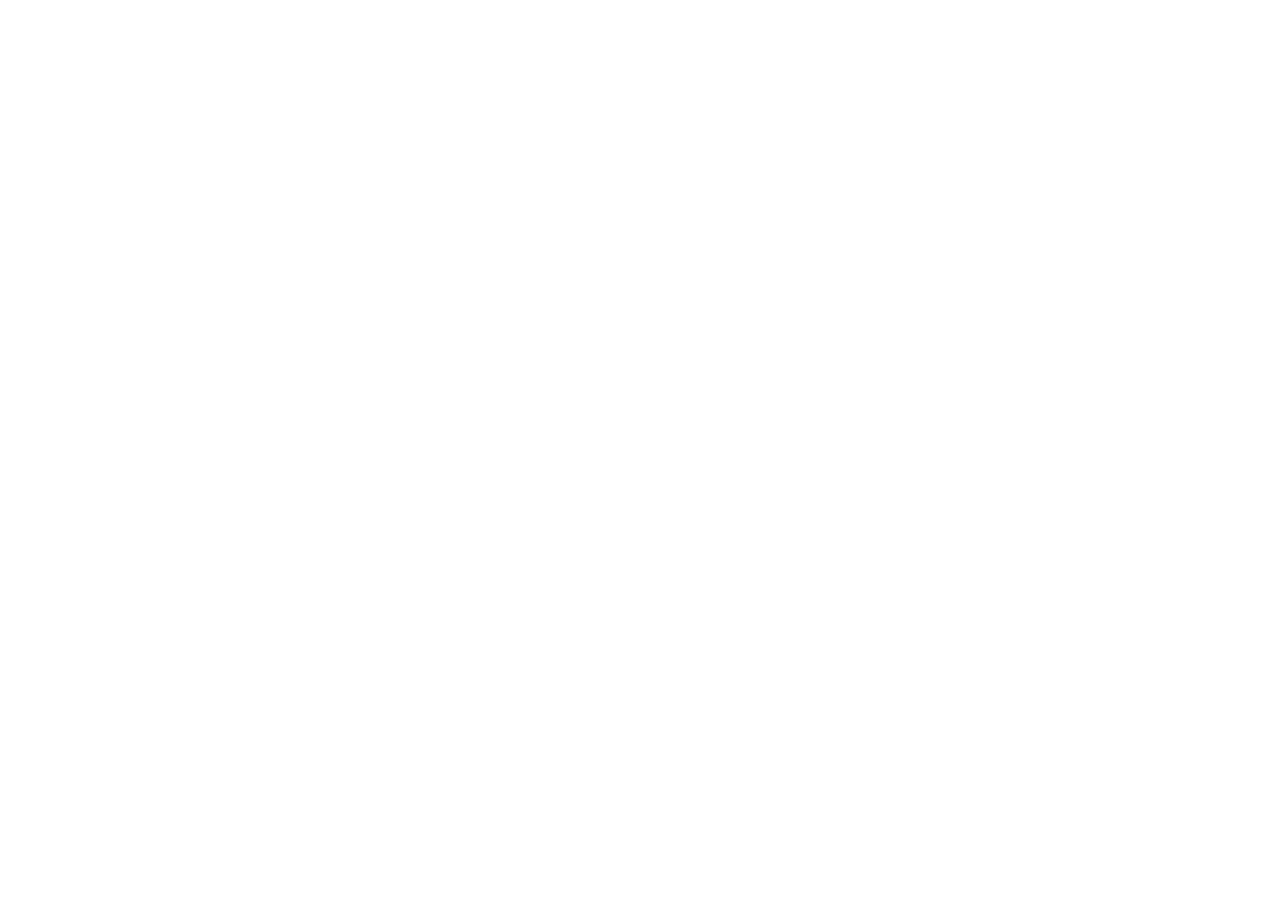
==== markup/index.html @ 00881127 "sourcing" ====
<!DOCTYPE HTML>
<html>
<head>
<meta charset="UTF-8">
<meta content="test">
<!-- This is a website for Aleks Degtyarev -->
<!-- core css -->
<link rel="stylesheet" type="text/css" href="style.css" />
<link rel="stylesheet" type="text/css" href="/css/bootstrap-responsive.css" />
<link rel="stylesheet" type="text/css" href="/css/bootstrap-theme.css" />
<link rel="stylesheet" type="text/css" href="/css/bootstrap.css" />
<link rel="stylesheet" type="text/css" href="/css/normalize.css" />
<link rel="stylesheet" type="text/css" href="/css/custom.css" />
<link rel="stylesheet" type="text/css" href="/css/media.css" /> 
<!-- google fonts -->
<link href='http://fonts.googleapis.com/css?family=Muli:300,400,300italic,400italic|Nunito:400,300,700' rel='stylesheet' type='text/css'>
<!-- font awesome for icons -->
<link rel="stylesheet" href="//maxcdn.bootstrapcdn.com/font-awesome/4.3.0/css/font-awesome.min.css">
<link rel="stylesheet" type="text/css" href="/css/font-awesome.css" />
<!-- make it responsive -->
<meta name="viewport" content="width=device-width,initial-scale=1.0">
<!-- hover action -->
<link rel="stylesheet" type="text/css" href="/css/hover.css" />	
<!-- form css -->
<link rel="stylesheet" type="text/css" href="/css/forms.css" />	
<!-- google analytics -->

</head>
<body>

	<header>

	</header>

<!-- main content -->

	<footer>		

	</footer>


    <script src="/js/bootstrap.js"></script>
    <script src="/js/bootstrap.min.js"></script>
    <script src="/js/npm.js"></script>	    
</body>
</html>
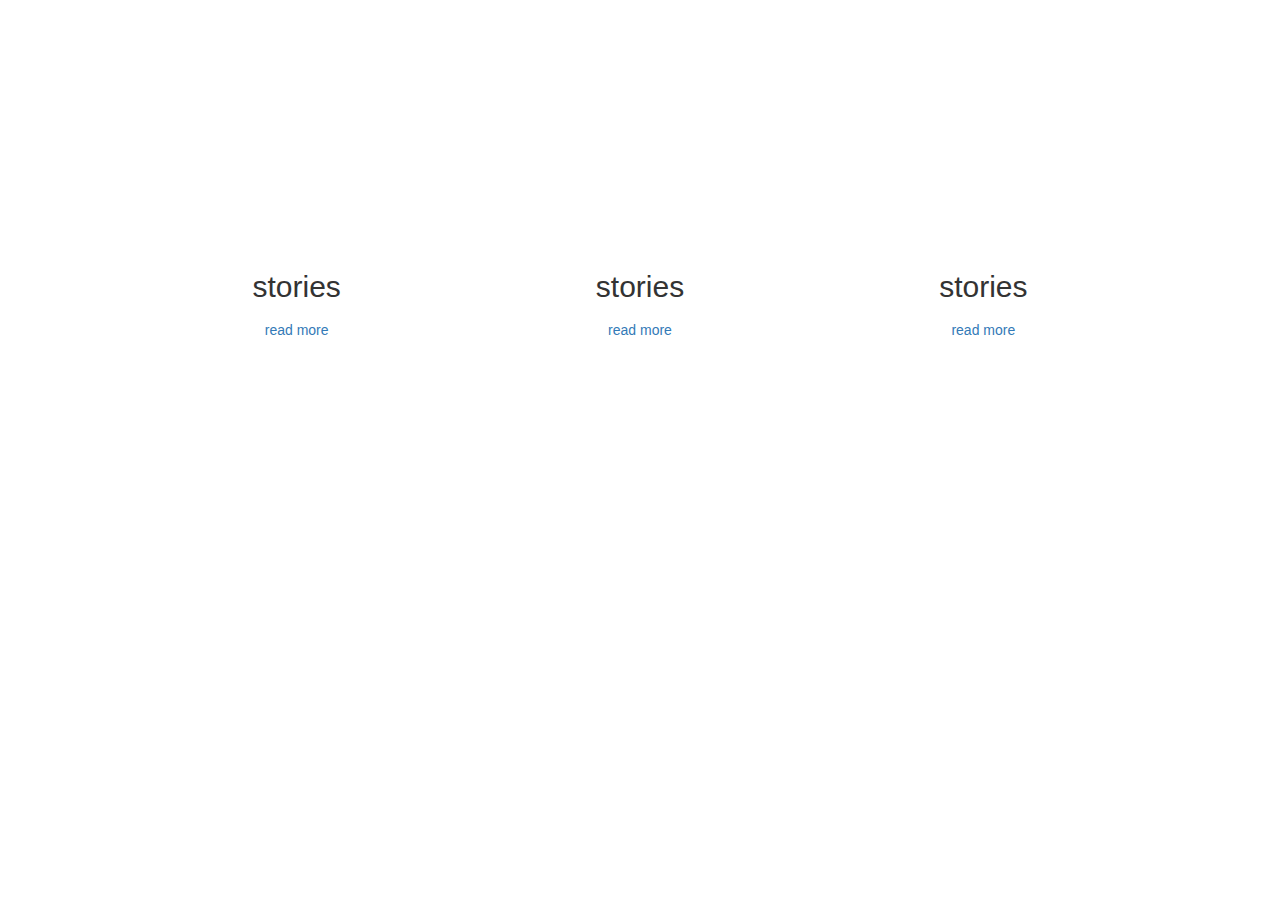
==== commit befef8cc: "sourcing, alignment, flow" ====
--- a/markup/index.html
+++ b/markup/index.html
@@ -6,39 +6,55 @@
 <!-- This is a website for Aleks Degtyarev -->
 <!-- core css -->
 <link rel="stylesheet" type="text/css" href="style.css" />
-<link rel="stylesheet" type="text/css" href="/css/bootstrap-responsive.css" />
-<link rel="stylesheet" type="text/css" href="/css/bootstrap-theme.css" />
-<link rel="stylesheet" type="text/css" href="/css/bootstrap.css" />
-<link rel="stylesheet" type="text/css" href="/css/normalize.css" />
-<link rel="stylesheet" type="text/css" href="/css/custom.css" />
-<link rel="stylesheet" type="text/css" href="/css/media.css" /> 
-<!-- google fonts -->
-<link href='http://fonts.googleapis.com/css?family=Muli:300,400,300italic,400italic|Nunito:400,300,700' rel='stylesheet' type='text/css'>
+<link rel="stylesheet" type="text/css" href="css/bootstrap-responsive.css" />
+<link rel="stylesheet" type="text/css" href="css/bootstrap-theme.css" />
+<link rel="stylesheet" type="text/css" href="css/bootstrap.css" />
+<link rel="stylesheet" type="text/css" href="css/normalize.css" />
+<link rel="stylesheet" type="text/css" href="css/custom.css" />
+<link rel="stylesheet" type="text/css" href="css/media.css" /> 
 <!-- font awesome for icons -->
 <link rel="stylesheet" href="//maxcdn.bootstrapcdn.com/font-awesome/4.3.0/css/font-awesome.min.css">
-<link rel="stylesheet" type="text/css" href="/css/font-awesome.css" />
+<link rel="stylesheet" type="text/css" href="css/font-awesome.css" />
 <!-- make it responsive -->
 <meta name="viewport" content="width=device-width,initial-scale=1.0">
 <!-- hover action -->
-<link rel="stylesheet" type="text/css" href="/css/hover.css" />	
+<link rel="stylesheet" type="text/css" href="css/hover.css" />	
 <!-- form css -->
-<link rel="stylesheet" type="text/css" href="/css/forms.css" />	
+<link rel="stylesheet" type="text/css" href="css/forms.css" />	
 <!-- google analytics -->
-
+<!-- google fonts -->
 </head>
 <body>
+<div class="wrapper">
 
 	<header>
 
 	</header>
 
 <!-- main content -->
+	<div class="main-content">
+		<div class="main-entries row"> <!-- start row -->
+			<div class="col-md-4"> <!-- start three column -->
+				<h2>stories</h2>
+				<a class="btn" href="#">read more</a>
+			</div>
+			<div class="col-md-4">
+				<h2>stories</h2>
+				<a class="btn" href="#">read more</a>			
+			</div>
+			<div class="col-md-4"> <!-- end three column -->
+				<h2>stories</h2>
+				<a class="btn" href="#">read more</a>			
+			</div>						
+		</div> <!-- end row -->
+	</div>
+<!-- end main content -->
 
 	<footer>		
 
 	</footer>
 
-
+</div>
     <script src="/js/bootstrap.js"></script>
     <script src="/js/bootstrap.min.js"></script>
     <script src="/js/npm.js"></script>	    
--- a/markup/style.css
+++ b/markup/style.css
@@ -0,0 +1,22 @@
+.wrapper {
+	margin: 0 auto;
+	width: 1000px;
+	position: relative;
+}
+
+.main-content {
+	margin: 0 auto;
+	width: 100%;
+	
+}
+
+/* ================ Main entries ================== */
+
+.main-entries {
+	position: relative;
+	top: 250px;
+}
+
+.main-content .main-entries {
+	text-align: center;
+}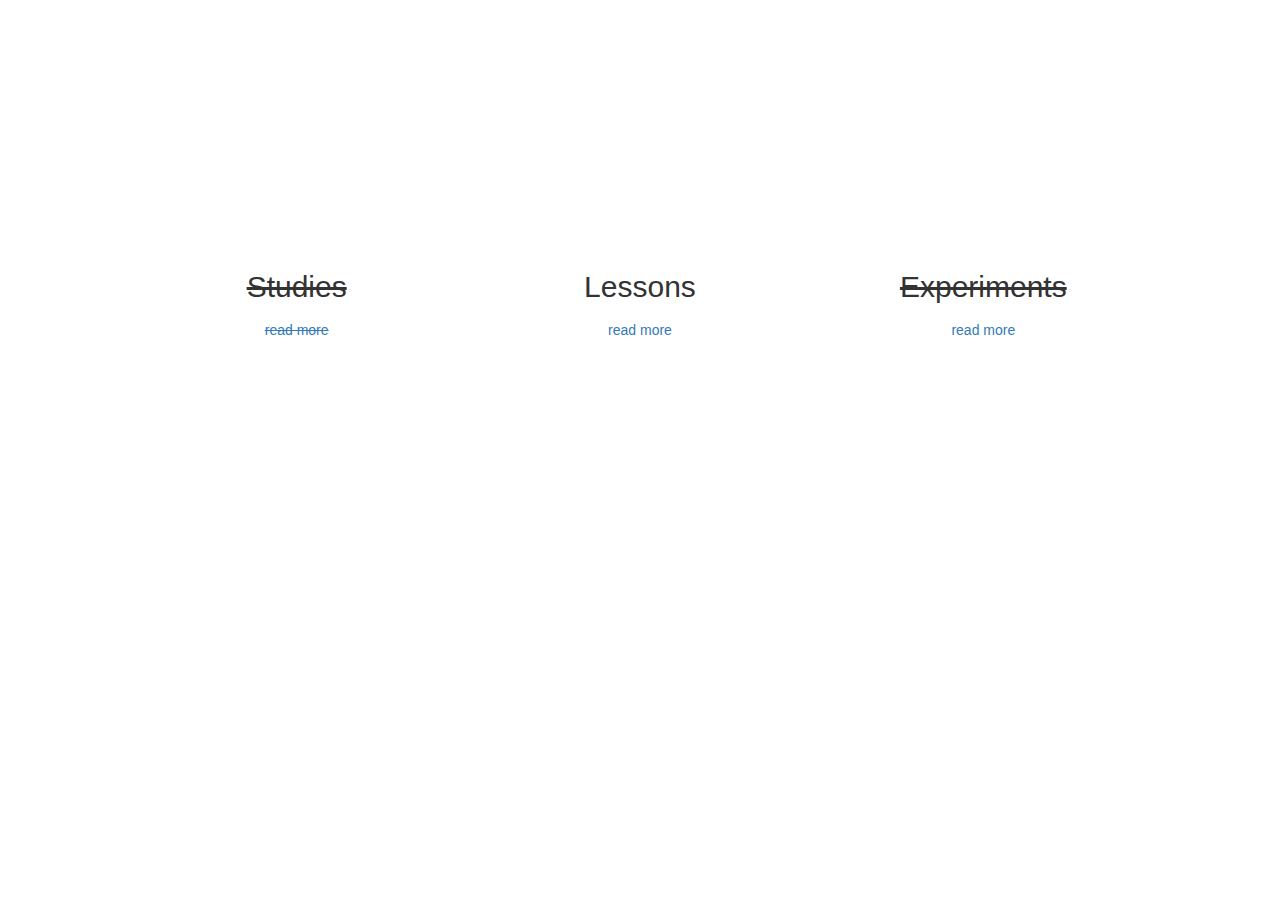
==== commit f0a70b96: "finishing out markup" ====
--- a/markup/index.html
+++ b/markup/index.html
@@ -34,16 +34,16 @@
 <!-- main content -->
 	<div class="main-content">
 		<div class="main-entries row"> <!-- start row -->
-			<div class="col-md-4"> <!-- start three column -->
-				<h2>stories</h2>
+			<div class="col-md-4 studies"> <!-- start three column -->
+				<h2>Studies</h2>
 				<a class="btn" href="#">read more</a>
 			</div>
-			<div class="col-md-4">
-				<h2>stories</h2>
-				<a class="btn" href="#">read more</a>			
+			<div class="col-md-4 lessons">
+				<h2>Lessons</h2>
+				<a class="btn" href="page-list.html">read more</a>			
 			</div>
-			<div class="col-md-4"> <!-- end three column -->
-				<h2>stories</h2>
+			<div class="col-md-4 experiments"> <!-- end three column -->
+				<h2>Experiments</h2>
 				<a class="btn" href="#">read more</a>			
 			</div>						
 		</div> <!-- end row -->
--- a/markup/style.css
+++ b/markup/style.css
@@ -1,3 +1,7 @@
+ul {
+  list-style-type: none;
+}
+
 .wrapper {
 	margin: 0 auto;
 	width: 1000px;
@@ -19,4 +23,33 @@
 
 .main-content .main-entries {
 	text-align: center;
-}+}
+
+.studies, .experiments, .studies a, .experiements a {
+	text-decoration: line-through;
+}
+
+/* ================ Page list ================== */
+
+
+.page-list h1 {
+  text-align: center;
+}
+
+
+/* ================ Post content ================== */
+
+.main-content .post-content {
+	max-width: 760px;
+	margin: 0 auto;
+}
+
+.main-content .post-content img {
+	max-width: 720px;
+}
+
+.back {
+	position: absolute;
+	top: 5px;
+	left: 10px;
+}
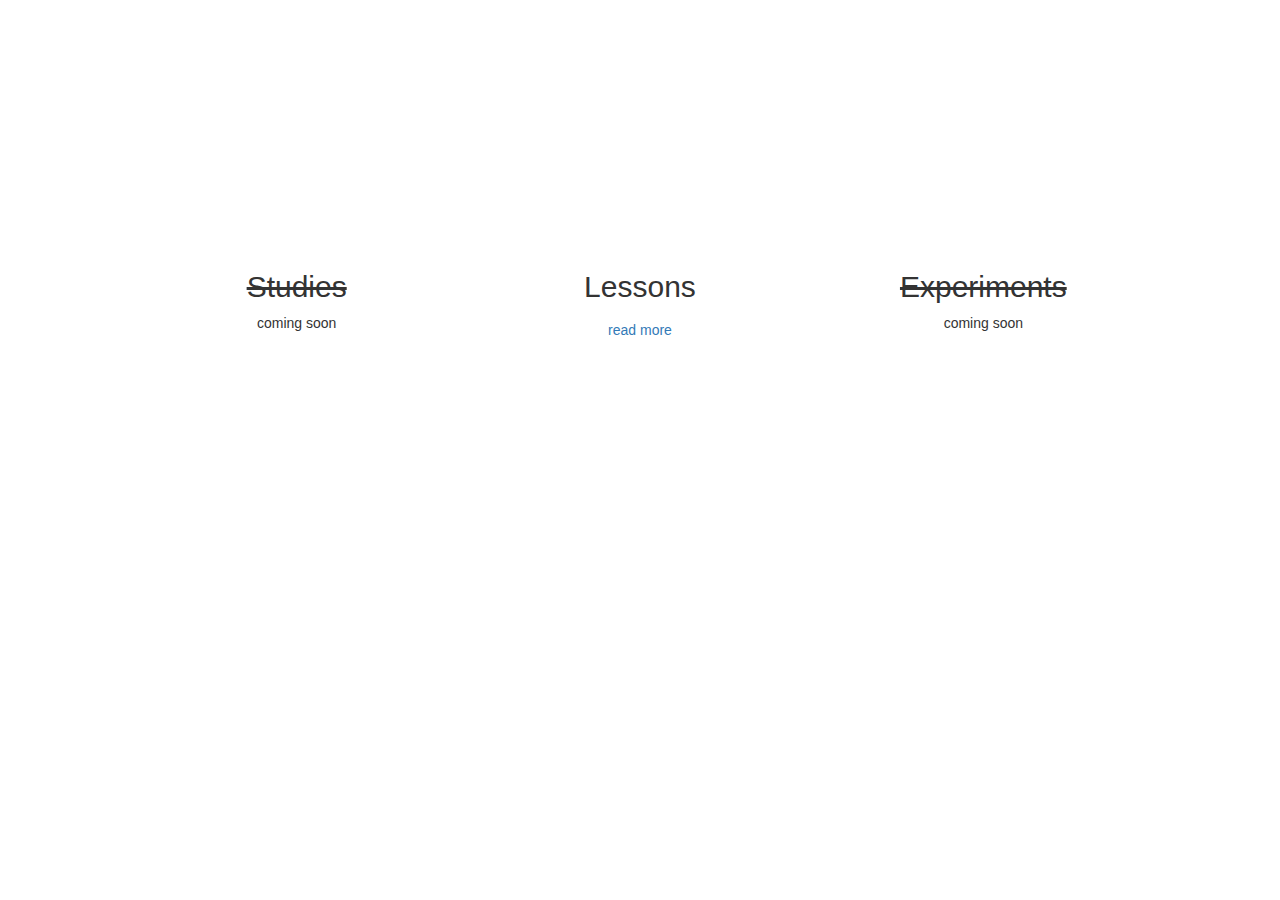
==== commit c30993a7: "title changes, styling" ====
--- a/markup/index.html
+++ b/markup/index.html
@@ -36,7 +36,7 @@
 		<div class="main-entries row"> <!-- start row -->
 			<div class="col-md-4 studies"> <!-- start three column -->
 				<h2>Studies</h2>
-				<a class="btn" href="#">read more</a>
+				<p>coming soon</p>
 			</div>
 			<div class="col-md-4 lessons">
 				<h2>Lessons</h2>
@@ -44,7 +44,7 @@
 			</div>
 			<div class="col-md-4 experiments"> <!-- end three column -->
 				<h2>Experiments</h2>
-				<a class="btn" href="#">read more</a>			
+				<p>coming soon</p>			
 			</div>						
 		</div> <!-- end row -->
 	</div>
--- a/markup/style.css
+++ b/markup/style.css
@@ -25,7 +25,7 @@
 	text-align: center;
 }
 
-.studies, .experiments, .studies a, .experiements a {
+.studies h2, .experiments h2, .studies a, .experiments a {
 	text-decoration: line-through;
 }
 
@@ -48,6 +48,10 @@
 	max-width: 720px;
 }
 
+.main-content .post-content h1 {
+	text-align: center;
+}
+
 .back {
 	position: absolute;
 	top: 5px;
